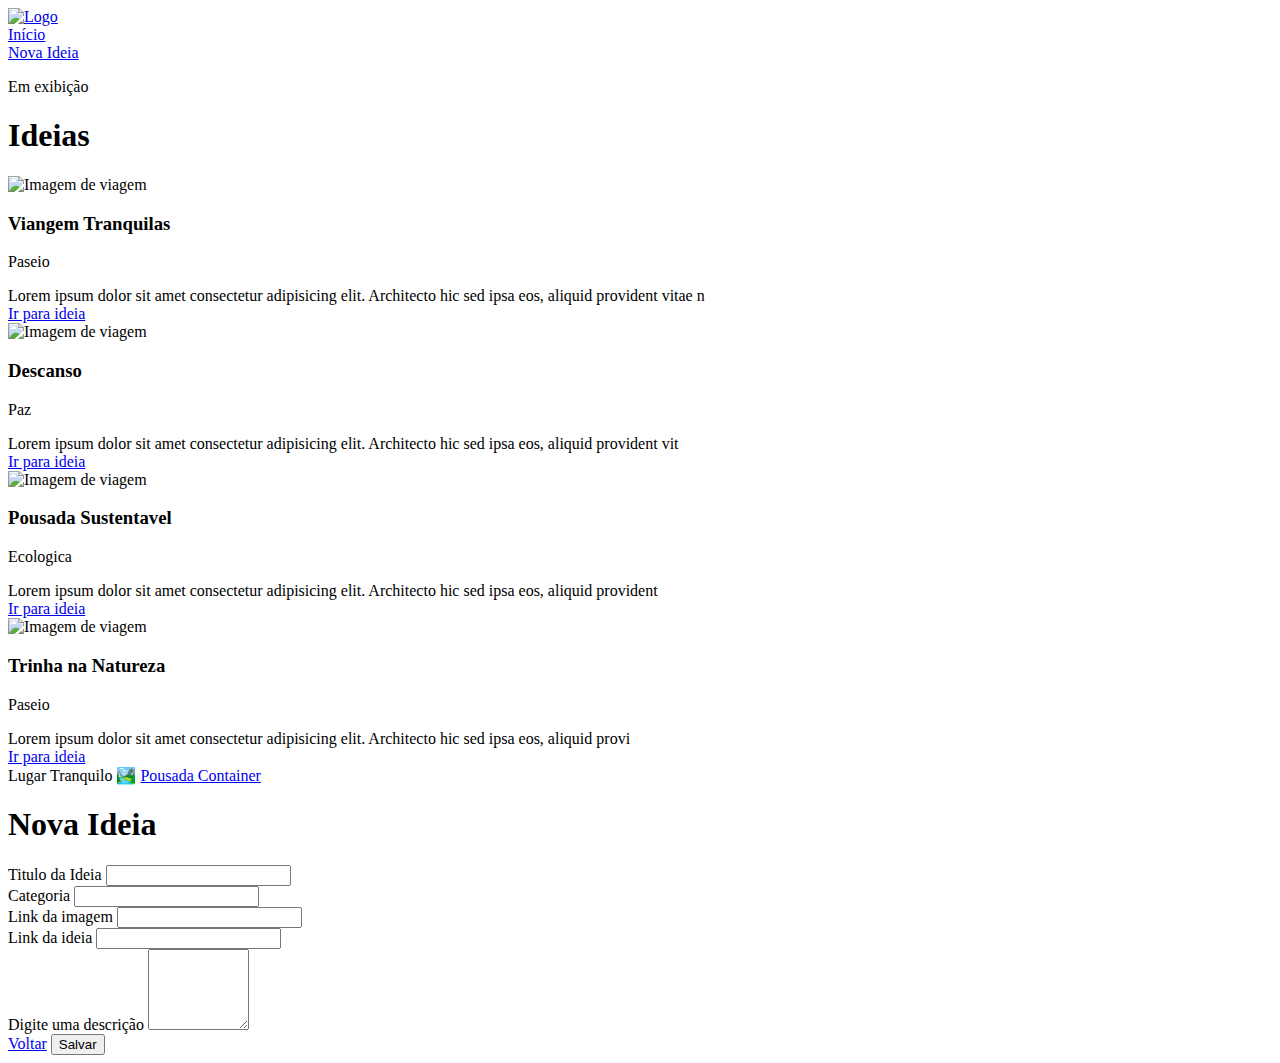
==== ideias.html @ 63267dfb "ideai.html" ====
<!DOCTYPE html>
<html lang="pt-br">

<head>
    <meta charset="UTF-8">
    <title>Ideias - Pousada Container</title>



    <link rel="preconnect" href="https://fonts.googleapis.com">
    <link rel="preconnect" href="https://fonts.gstatic.com" crossorigin>
    <link rel="stylesheet" href="style.css">

</head>

<body id="page-ideas">

    <div id="container">
        <header>
            <a href="index.html">
                <img src="logo1.png" alt="Logo" width=150 heighth=100>
            </a>
            <nav>
                <li><a href="index.html"> Início</a></li>
                <li><a class="button" href="#" onclick="onOff()">Nova Ideia</a></li>
            </nav>
        </header>

        <section id="title">
            <p>Em exibição</p>
            <h1>Ideias</h1>
        </section>
        <main>
            <section id="ideias">

                <div class="idea">
                    <img src="https://cdn-icons-gif.flaticon.com/6844/6844486.gif" alt="Imagem de viagem">

                    <div class="content">
                        <h3>Viangem Tranquilas</h3>
                        <p>Paseio</p>

                        <div class="description">
                            Lorem ipsum dolor sit amet consectetur adipisicing elit. Architecto hic sed ipsa eos, aliquid provident vitae n
                        </div>

                        <a href="#">Ir para ideia</a>
                    </div>

                </div>

                <div class="idea">
                    <img src="https://cdn-icons-png.flaticon.com/512/1142/1142699.png" alt="Imagem de viagem">

                    <div class="content">
                        <h3>Descanso</h3>
                        <p>Paz</p>

                        <div class="description">
                            Lorem ipsum dolor sit amet consectetur adipisicing elit. Architecto hic sed ipsa eos, aliquid provident vit
                        </div>

                        <a href="#">Ir para ideia</a>
                    </div>

                </div>

                <div class="idea">
                    <img src="https://cdn-icons-png.flaticon.com/512/2784/2784727.png" alt="Imagem de viagem">
                    <div class="content">
                        <h3>Pousada Sustentavel</h3>
                        <p>Ecologica</p>

                        <div class="description">
                            Lorem ipsum dolor sit amet consectetur adipisicing elit. Architecto hic sed ipsa eos, aliquid provident
                        </div>

                        <a href="https://www.linkedin.com/in/weslaine-souza-martins-36b62115a">Ir para ideia</a>
                    </div>

                </div>

                <div class="idea">
                    <img src="https://cdn-icons-png.flaticon.com/512/566/566652.png" alt="Imagem de viagem">
                    <div class="content">
                        <h3>Trinha na Natureza</h3>
                        <p>Paseio</p>
                        <div class="description">
                            Lorem ipsum dolor sit amet consectetur adipisicing elit. Architecto hic sed ipsa eos, aliquid provi
                        </div>
                        <a href="https://www.linkedin.com/in/weslaine-souza-martins-36b62115a" target="_blankS">Ir para ideia</a>
                    </div>
                </div>
            </section>

        </main>

        <footer>
            Lugar Tranquilo 🏞️ <a href="https://github.com/Weslaine" target="_blank"> Pousada Container</a>
        </footer>

    </div>


    <!-- Modal -->
    <div id="modal" class="hide">
        <div class="content">
            <h1>Nova Ideia</h1>
            <form action="">

                <div class="inpt-wrapper">
                    <label for="title">Titulo da Ideia</label>
                    <input type="text" name="title">
                </div>

                <div class="input-wrapper">
                    <label for="category">Categoria</label>
                    <input type="text" name="category">
                </div>

                <div class="input-wrapper">
                    <label for="image">Link da imagem</label>
                    <input type="url" name="image">
                </div>


                <div class="input-wrapper">
                    <label for="link">Link da ideia</label>
                    <input type="url" name="link">
                </div>

                <div class="input-wrapper">
                    <label for="discription">Digite uma descrição </label>
                    <textarea name="description" cols="10" rows="5"></textarea>
                </div>

                <a href="#" onclick="onOff()">Voltar</a>
                <button>Salvar</button>

            </form>
        </div>
    </div>
    <script src="scripts.js"></script>

</body>

</html>
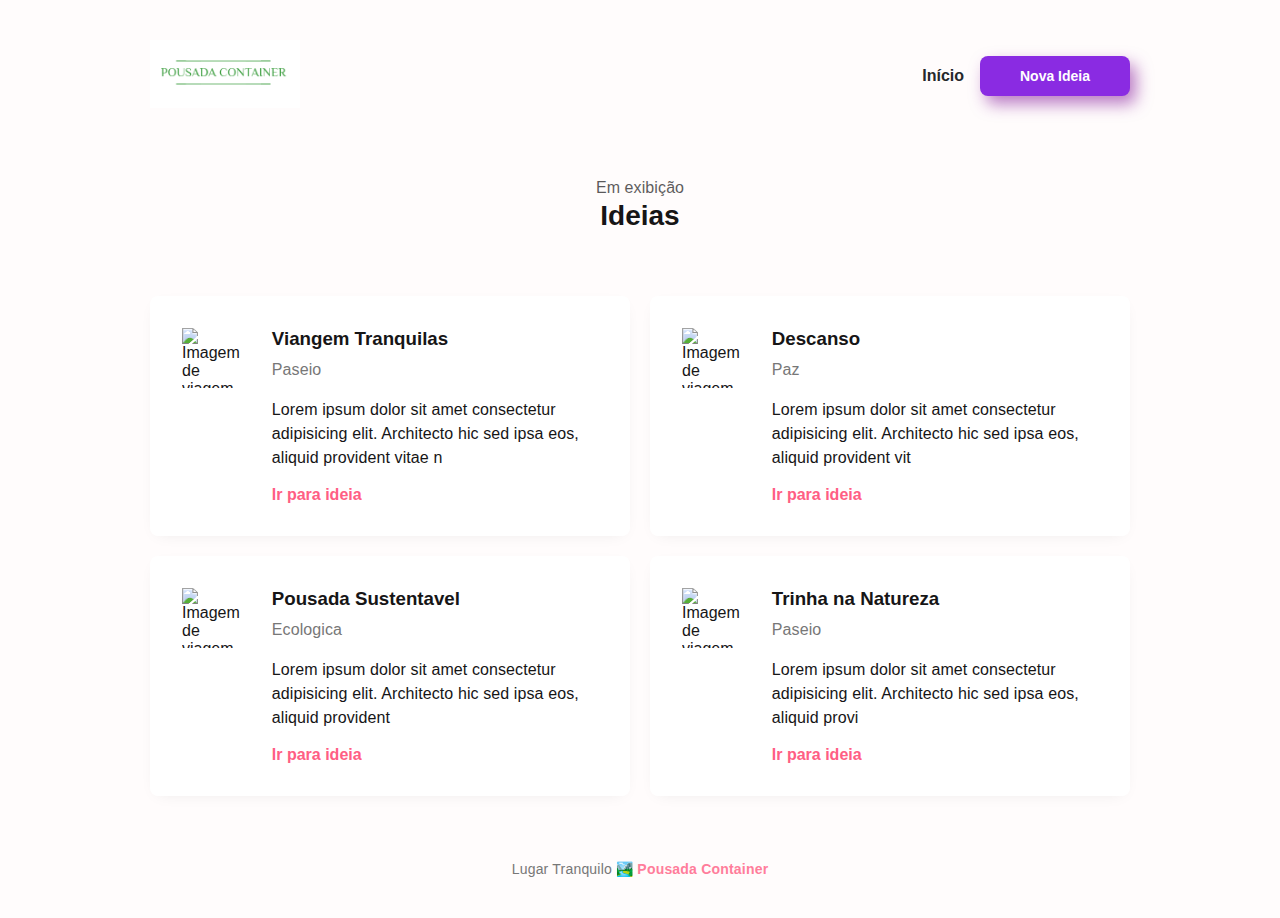
==== commit 41d6792d: "index.html" ====
--- a/ideias.html
+++ b/ideias.html
@@ -144,4 +144,4 @@
 
 </body>
 
-</html>
+</html>--- a/style.css
+++ b/style.css
@@ -0,0 +1,319 @@
+/*
+BOX
+Largura
+Conteudo da Caixa
+Espaçamento
+Bordas
+Preenchimentos
+Posicionamentos
+
+
+*/
+
+
+/* Global */
+
+body {
+    background: #fffcfc;
+    color: rgb(22, 21, 22);
+    font-family: 'Montserrat', sans-serif;
+    margin: 0;
+}
+
+body.hideScroll {
+    overflow: hidden;
+}
+
+a {
+    color: #ff5e84;
+    font-weight: bold;
+    text-decoration: none;
+}
+
+a:hover {
+    text-decoration: underline;
+}
+
+p,
+.description {
+    font-size: 16px;
+    line-height: 24px;
+    letter-spacing: 0.1px;
+}
+
+.button {
+    color: rgb(214, 109, 162);
+    background: blueviolet;
+    width: 150px;
+    height: 40px;
+    border-radius: 8px;
+    font-size: 14px;
+    font-weight: bold;
+    display: flex;
+    align-items: center;
+    justify-content: center;
+    box-shadow: 6px 8px 16px rgba(140, 38, 160, 0.6);
+    outline: none;
+}
+
+.button:hover {
+    text-decoration: none;
+    background-color: #0984e3;
+}
+
+
+/* Padrão */
+
+#container {
+    width: 80%;
+    max-width: 980px;
+    margin: 40px auto;
+    display: flex;
+}
+
+#intro {
+    width: 300px;
+    margin-right: 64px;
+}
+
+main {
+    margin: 32px 0;
+}
+
+#buttons {
+    display: flex;
+    justify-content: space-evenly;
+    margin-bottom: 32px;
+}
+
+button {
+    background: none;
+    color: blueviolet;
+    border: none;
+    font-size: 14px;
+    line-height: 18px;
+    font-weight: bold;
+    letter-spacing: 0.2px;
+    cursor: pointer;
+    outline: none;
+}
+
+button:hover {
+    text-decoration: underline;
+}
+
+footer {
+    text-align: center;
+    font-size: 14px;
+    font-weight: 400;
+    line-height: 18px;
+    letter-spacing: 0.2px;
+    color: #777
+}
+
+footer a {
+    opacity: 0.8;
+}
+
+.idea {
+    display: flex;
+    background-color: #fff;
+    border-radius: 8px;
+    box-shadow: 0 4px 16px -8px rgba(1, 1, 1, 0.1);
+    padding: 32px;
+    margin-bottom: 32px;
+    border-radius: 8px;
+}
+
+.idea img {
+    width: 60px;
+    height: 60px;
+    margin-right: 32px;
+}
+
+.idea h3 {
+    margin: 0;
+}
+
+.idea p {
+    margin: 8px 0;
+    color: #777;
+}
+
+.idea .description {
+    margin: 16px 0;
+}
+
+
+/* Modal */
+
+#modal {
+    background: blueviolet;
+    position: fixed;
+    top: 0;
+    bottom: 0;
+    right: 0;
+    left: 0;
+    display: flex;
+    justify-content: center;
+    background: blueviolet;
+    transition: 400ms;
+}
+
+#modal.addScroll {
+    overflow: auto;
+}
+
+#modal .content {
+    margin-top: 5%;
+    color: #fff;
+}
+
+#modal .content h1 {
+    text-align: center;
+    text-transform: uppercase;
+}
+
+#modal form {
+    width: 80%;
+    max-width: 800px;
+    margin: 0 auto 15%;
+    display: grid;
+    grid-template-columns: 1fr, 1fr;
+    gap: 20px;
+}
+
+.content form div:nth-child(3),
+.content form div:nth-child(4),
+.content form div:nth-child(5) {
+    grid-column: spam 2;
+}
+
+form input,
+form textarea {
+    width: 100%;
+    padding: 12px;
+    box-sizing: border-box;
+    border-radius: 6px;
+    border: 1px solid #ff5e84;
+    outline: none;
+    font-size: 16px;
+}
+
+form label {
+    font-weight: 600;
+    line-height: 32px;
+    letter-spacing: .8px;
+}
+
+form a {
+    width: 150px;
+    height: 40px;
+    background-color: #ffffff22;
+    color: white;
+    display: flex;
+    align-items: center;
+    justify-content: center;
+    font-size: 14px;
+    font-weight: bold;
+    border-radius: 6px;
+    align-self: end;
+    transition: 400ms
+}
+
+form a:hover {
+    background: #fff;
+    color: blueviolet;
+    text-decoration: none;
+}
+
+form button {
+    background: white;
+    width: 150px;
+    height: 40px;
+    border-radius: 6px;
+    cursor: pointer;
+    margin-top: 32px;
+    grid-column: 2;
+    justify-self: end;
+    transition: 400ms;
+}
+
+form button:hover {
+    background-color: #0984e3;
+    color: white;
+    text-decoration: none;
+}
+
+.hide {
+    display: none;
+}
+
+#modal.hide {
+    opacity: 0;
+    visibility: hidden;
+}
+
+
+/*IDEIA.HTML*/
+
+#page-ideas #container {
+    display: block;
+}
+
+#page-ideas header {
+    display: flex;
+    justify-content: space-between;
+}
+
+#page-ideas nav {
+    display: flex;
+    align-items: center;
+}
+
+#page-ideas nav li {
+    list-style: none;
+    margin-right: 16px;
+}
+
+#page-ideas nav li a {
+    color: #25282b;
+}
+
+#page-ideas nav li a.button {
+    color: white;
+}
+
+#page-ideas nav li:last-child {
+    margin: 0;
+}
+
+section#title {
+    text-align: center;
+}
+
+section#title p {
+    opacity: 0.7;
+    margin: 0;
+}
+
+section#title h1 {
+    margin: 0;
+    font-size: 28px;
+}
+
+section#ideias {
+    display: grid;
+    grid-template-columns: 1fr 1fr;
+    gap: 20px;
+}
+
+section#ideias .idea {
+    margin: 0;
+}
+
+section#title,
+section#ideias,
+footer {
+    margin-top: 64px;
+}